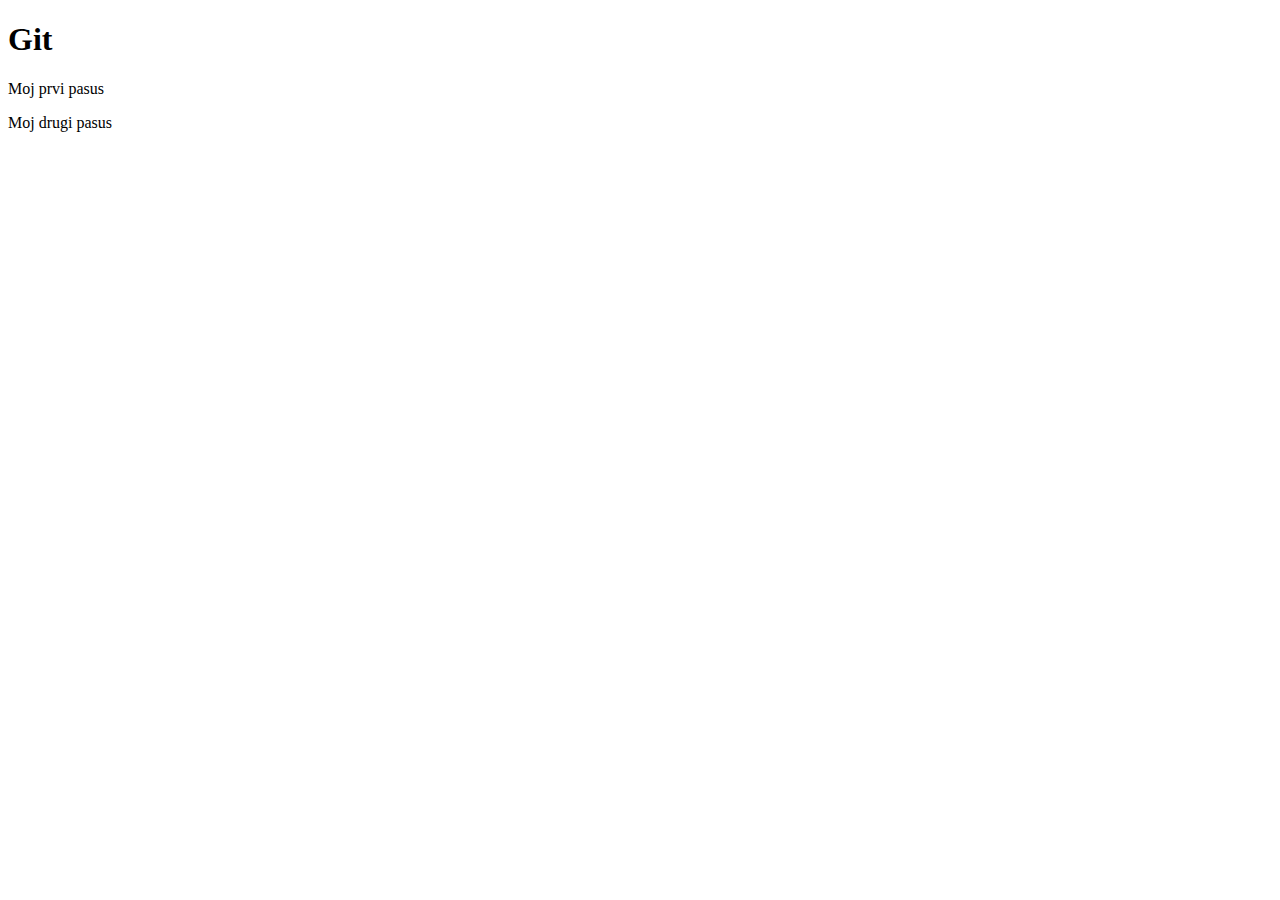
==== index.html @ eee7582a "Dodata dva pasusa" ====
<!DOCTYPE html>
<html lang="en">
<head>
    <meta charset="UTF-8">
    <meta http-equiv="X-UA-Compatible" content="IE=edge">
    <meta name="viewport" content="width=device-width, initial-scale=1.0">
    <title>Git demo</title>
    <link rel="stylesheet" href="css/styles.css"/>
</head>
<body>
    <h1>Git</h1>
    
    <div class="container">
        <p>Moj prvi pasus</p>
        <p>Moj drugi pasus</p>

    </div>
</body>
</html>
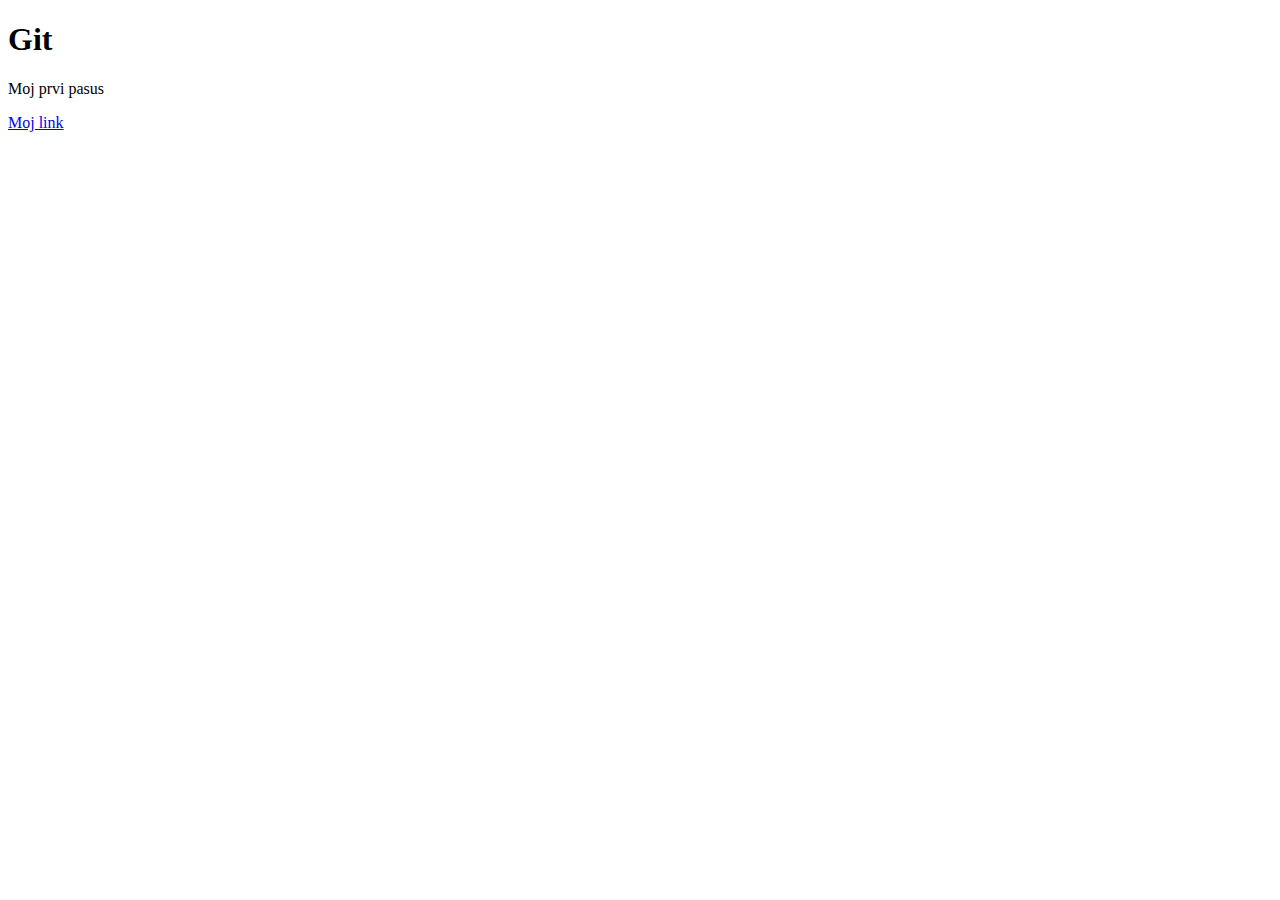
==== commit 5d27fa51: "Dodat link i naslov" ====
--- a/index.html
+++ b/index.html
@@ -9,10 +9,10 @@
 </head>
 <body>
     <h1>Git</h1>
-    
+
     <div class="container">
         <p>Moj prvi pasus</p>
-        <p>Moj drugi pasus</p>
+        <a href="a">Moj link</a>
 
     </div>
 </body>
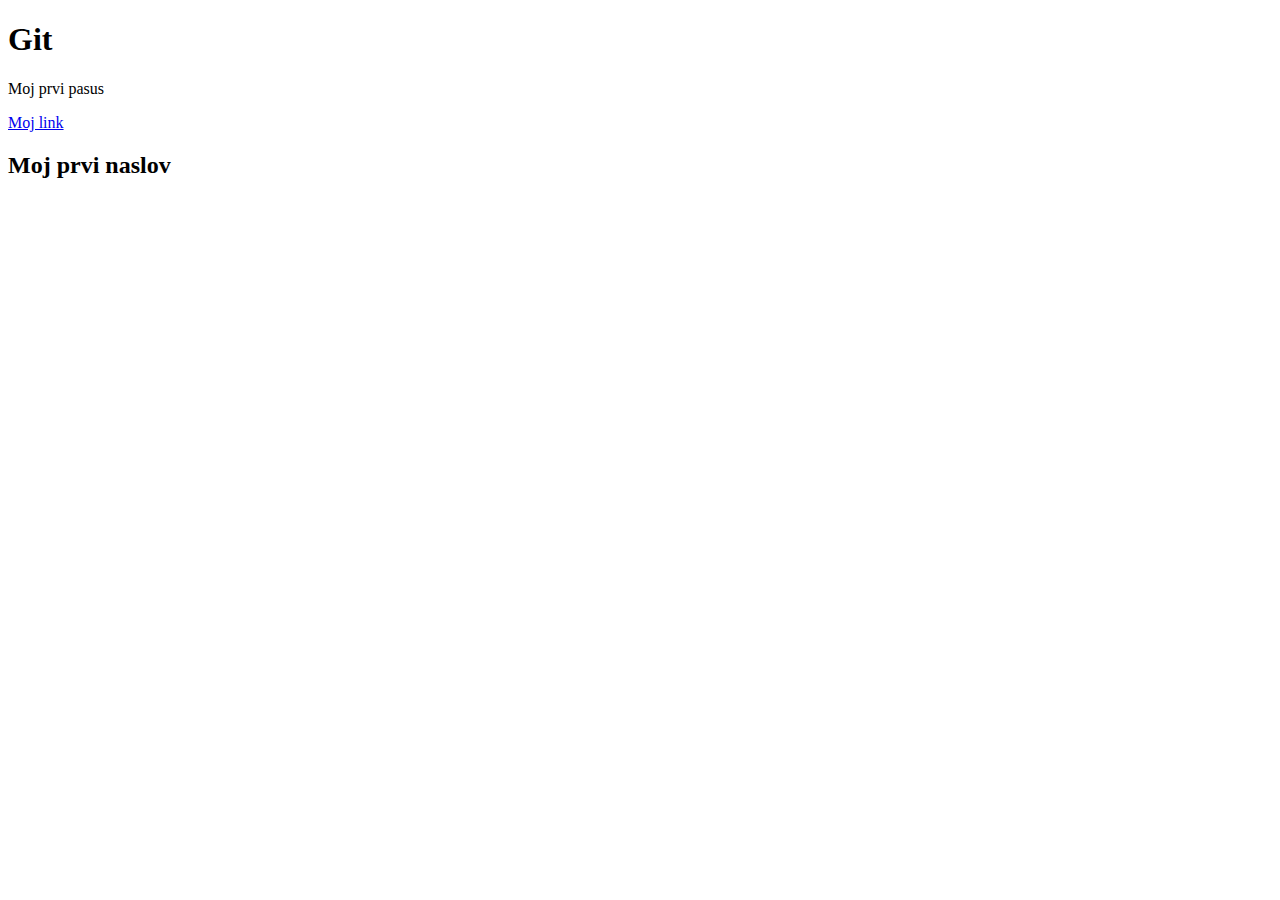
==== commit 1a265da7: "Dodat je prvi naslov" ====
--- a/index.html
+++ b/index.html
@@ -15,5 +15,6 @@
         <a href="a">Moj link</a>
 
     </div>
+    <h2>Moj prvi naslov</h2>
 </body>
 </html>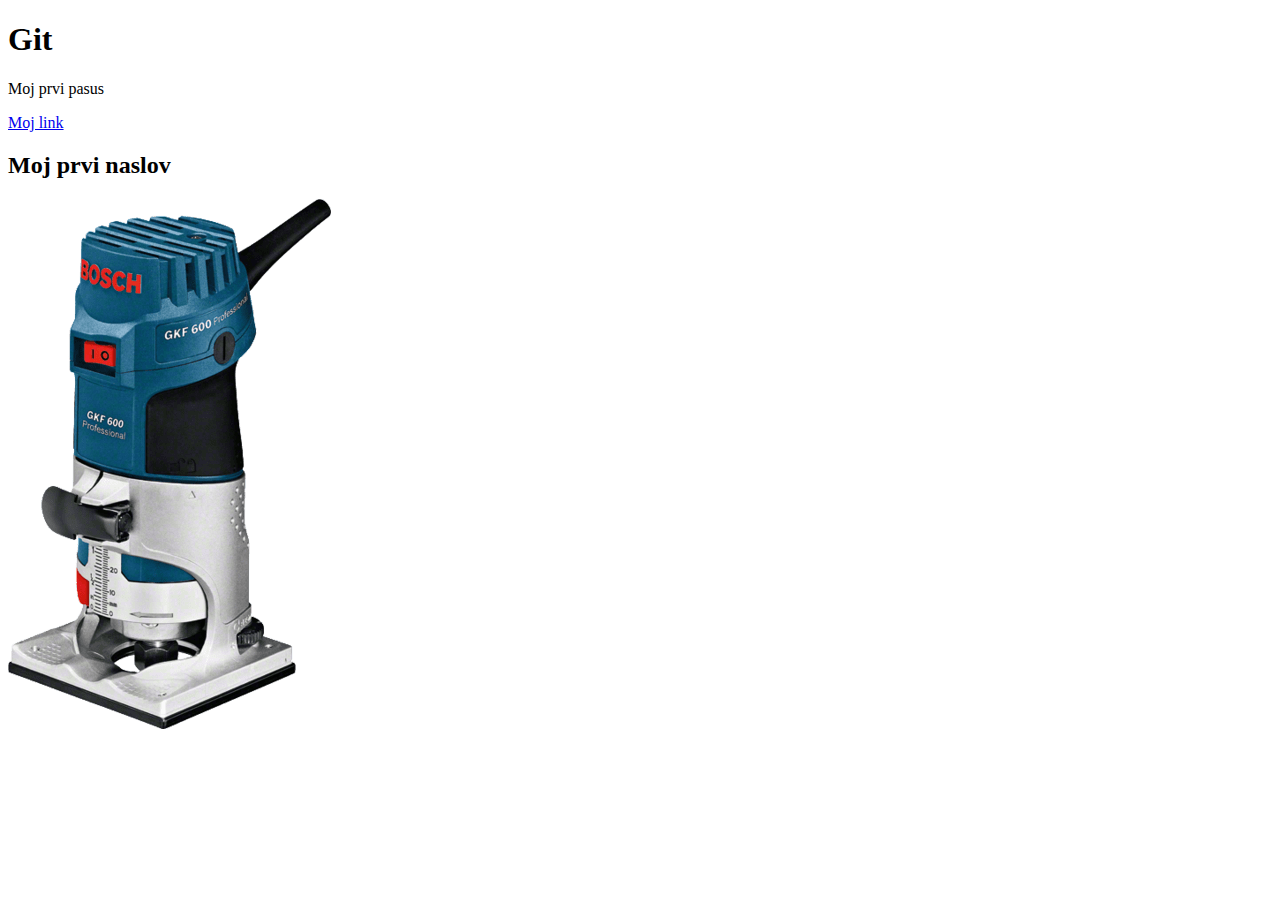
==== commit 2ac7f510: "Ddodat link sa slikom" ====
--- a/index.html
+++ b/index.html
@@ -16,5 +16,6 @@
 
     </div>
     <h2>Moj prvi naslov</h2>
+    <img src="IMG/gkf600.png" alt="slika"
 </body>
 </html>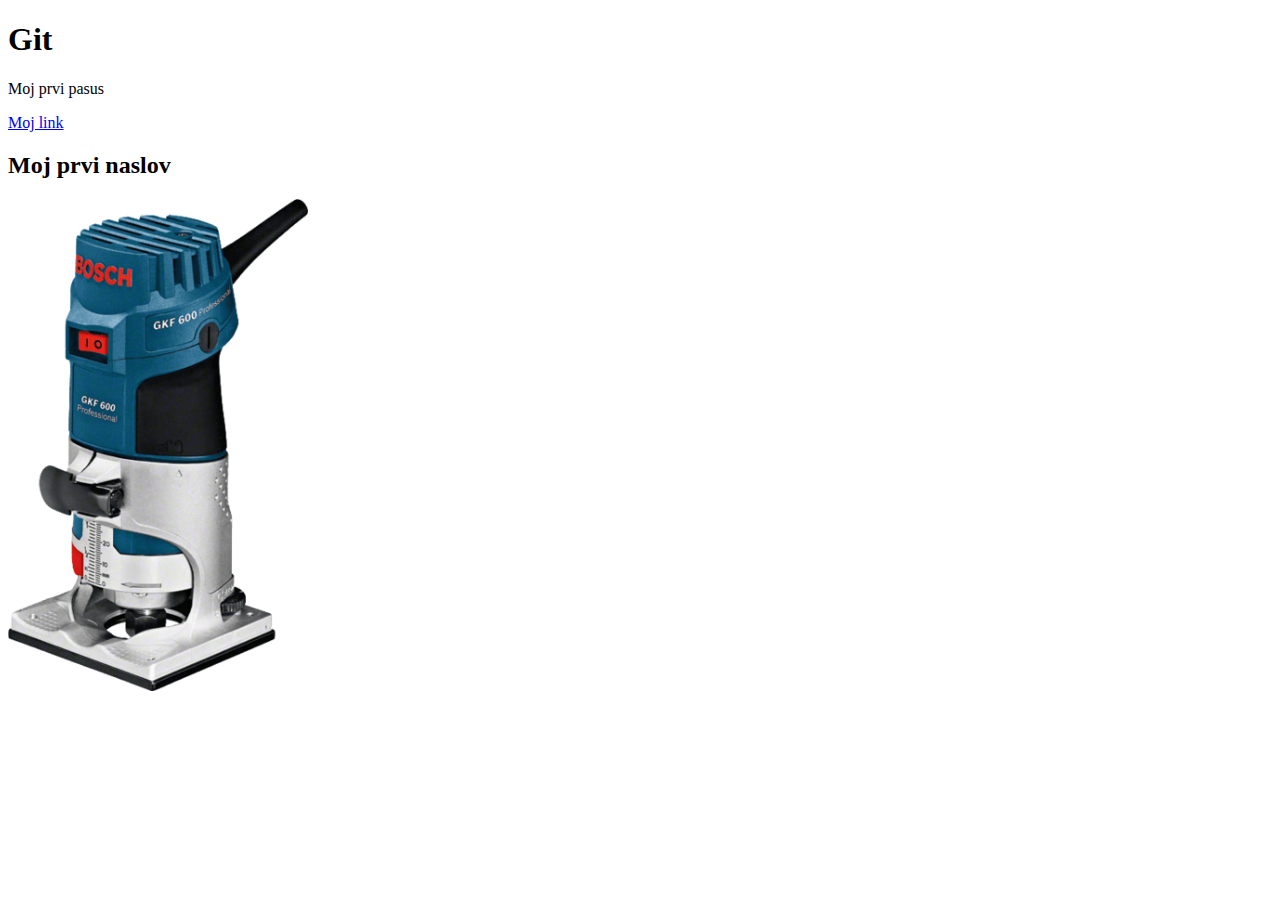
==== commit 179b497f: "Smanjenja sirina slike na 300px" ====
--- a/index.html
+++ b/index.html
@@ -16,6 +16,6 @@
 
     </div>
     <h2>Moj prvi naslov</h2>
-    <img src="IMG/gkf600.png" alt="slika"
+    <img src="IMG/gkf600.png" alt="slika" width="300px"/>
 </body>
 </html>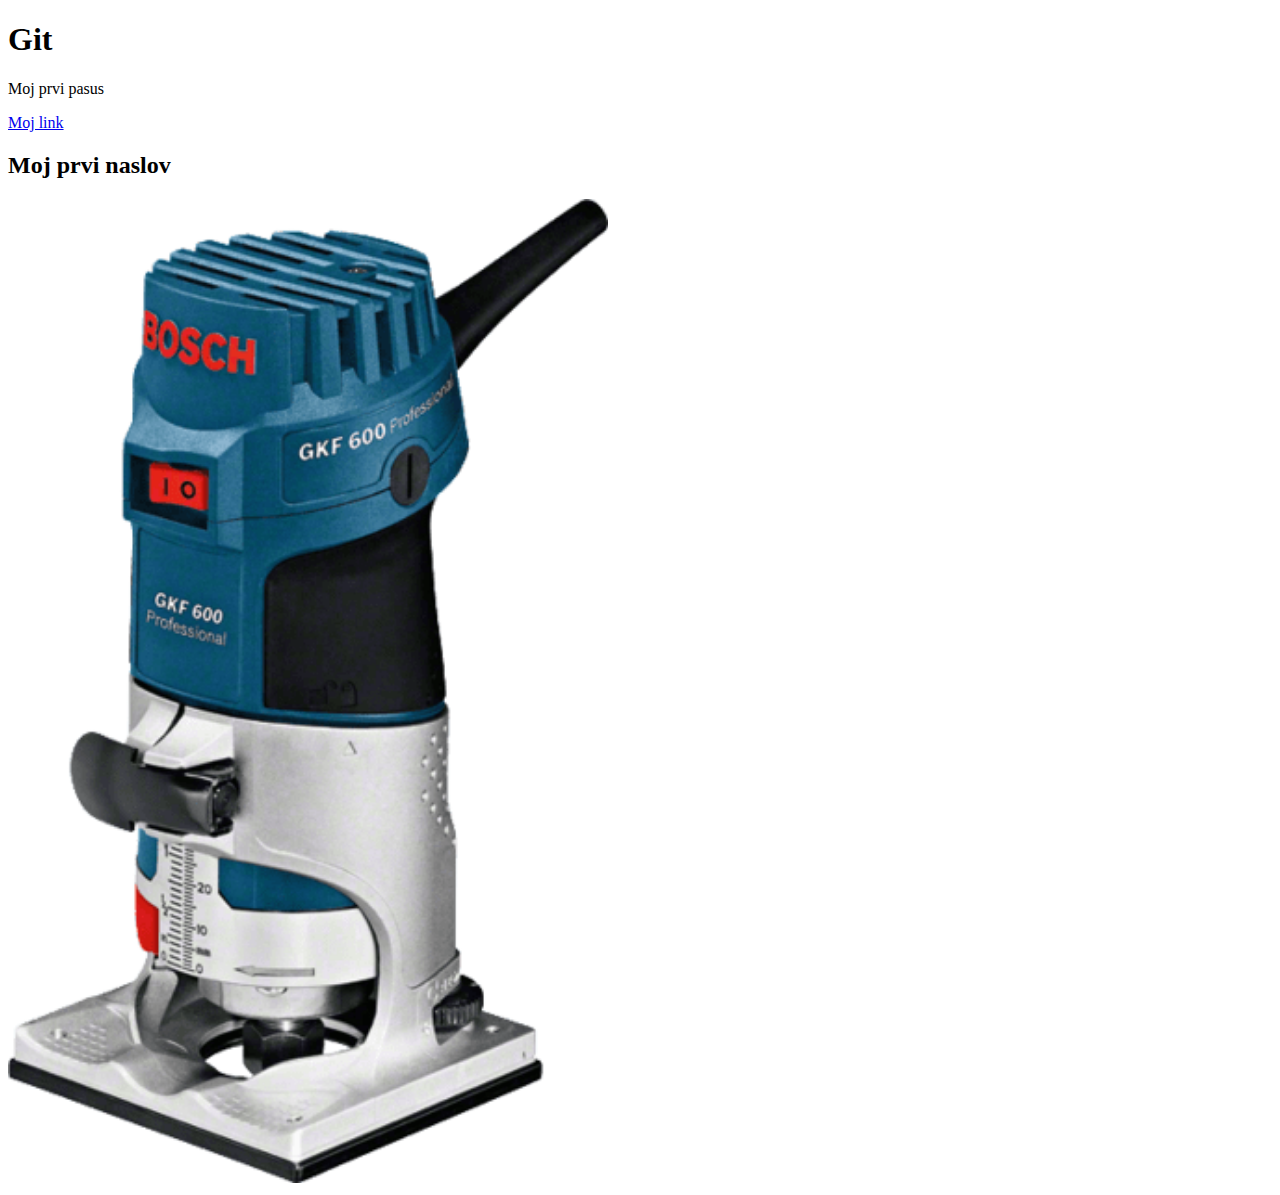
==== commit f5645507: "Dodata slika preko VS coda" ====
--- a/index.html
+++ b/index.html
@@ -16,6 +16,6 @@
 
     </div>
     <h2>Moj prvi naslov</h2>
-    <img src="IMG/gkf600.png" alt="slika" width="300px"/>
+    <img src="IMG/gkf600.png" alt="slika" width="600px"/>
 </body>
 </html>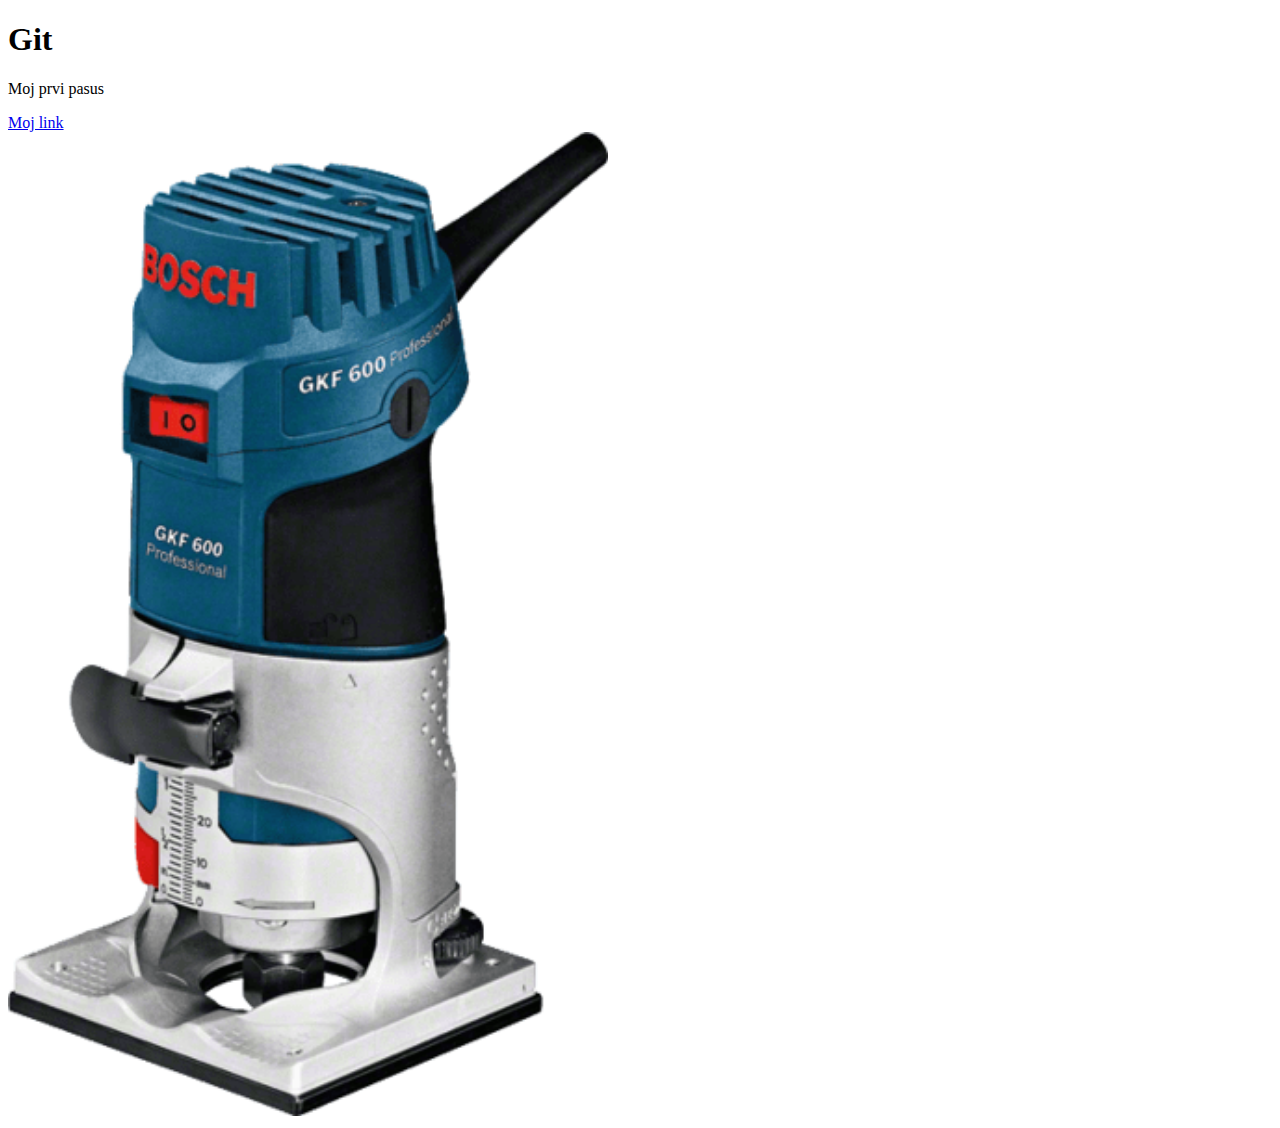
==== commit dc80fbc3: "Dodate dve stranice, about us i contact" ====
--- a/index.html
+++ b/index.html
@@ -15,7 +15,7 @@
         <a href="a">Moj link</a>
 
     </div>
-    <h2>Moj prvi naslov</h2>
+    
     <img src="IMG/gkf600.png" alt="slika" width="600px"/>
 </body>
 </html>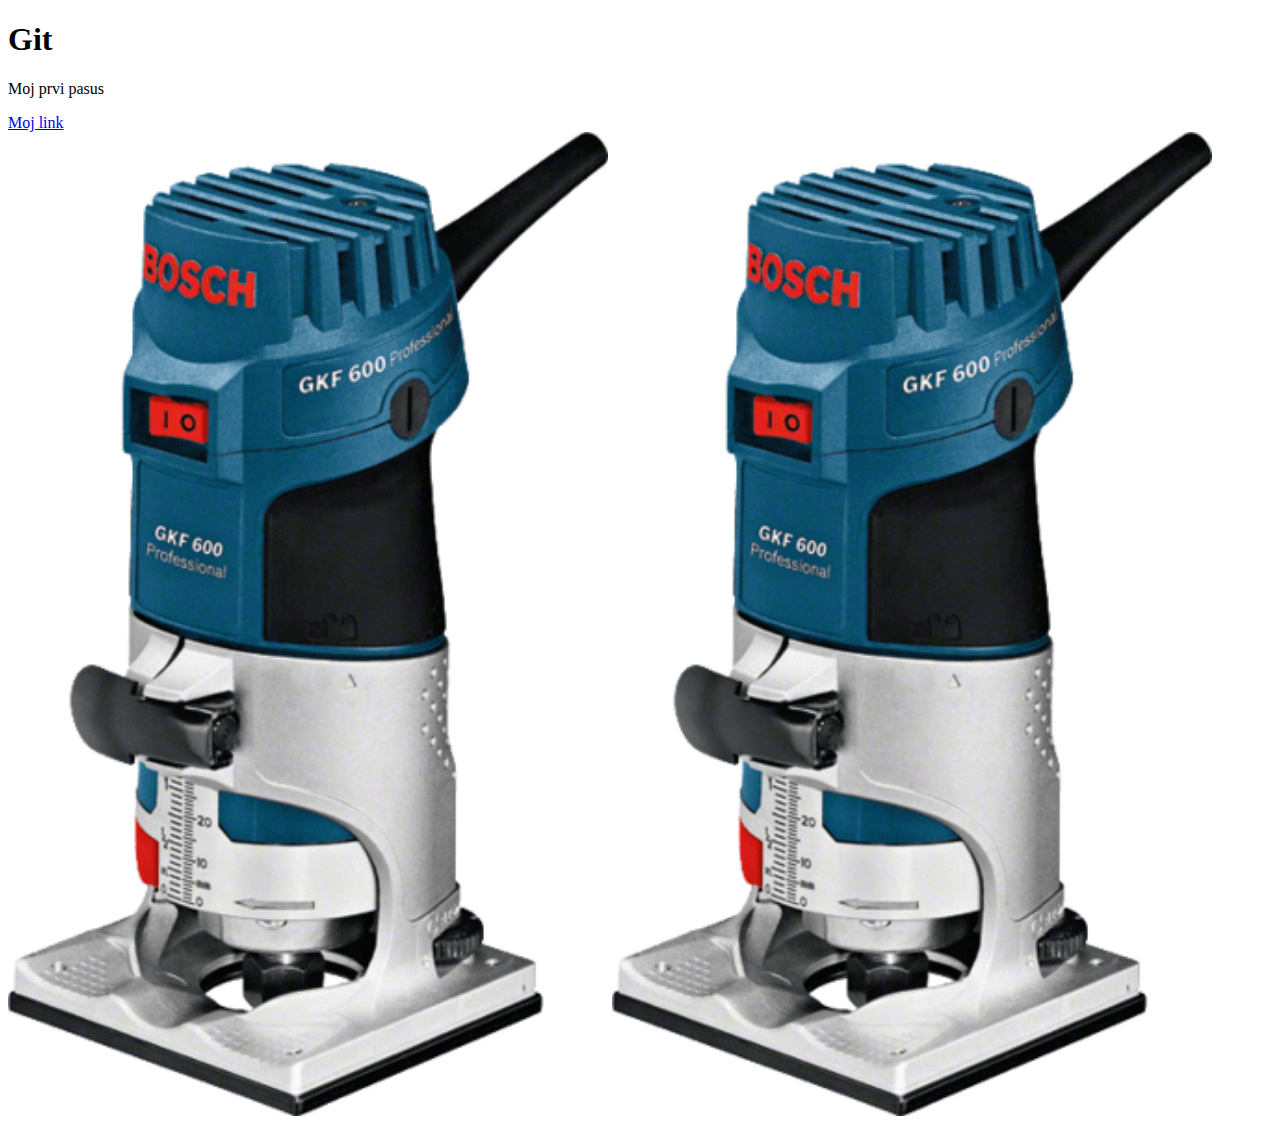
==== commit 3cd22f25: "Dodata slika" ====
--- a/index.html
+++ b/index.html
@@ -17,5 +17,6 @@
     </div>
     
     <img src="IMG/gkf600.png" alt="slika" width="600px"/>
+    <img src="IMG/gkf600.png" alt="slika" width="600px"/>
 </body>
 </html>